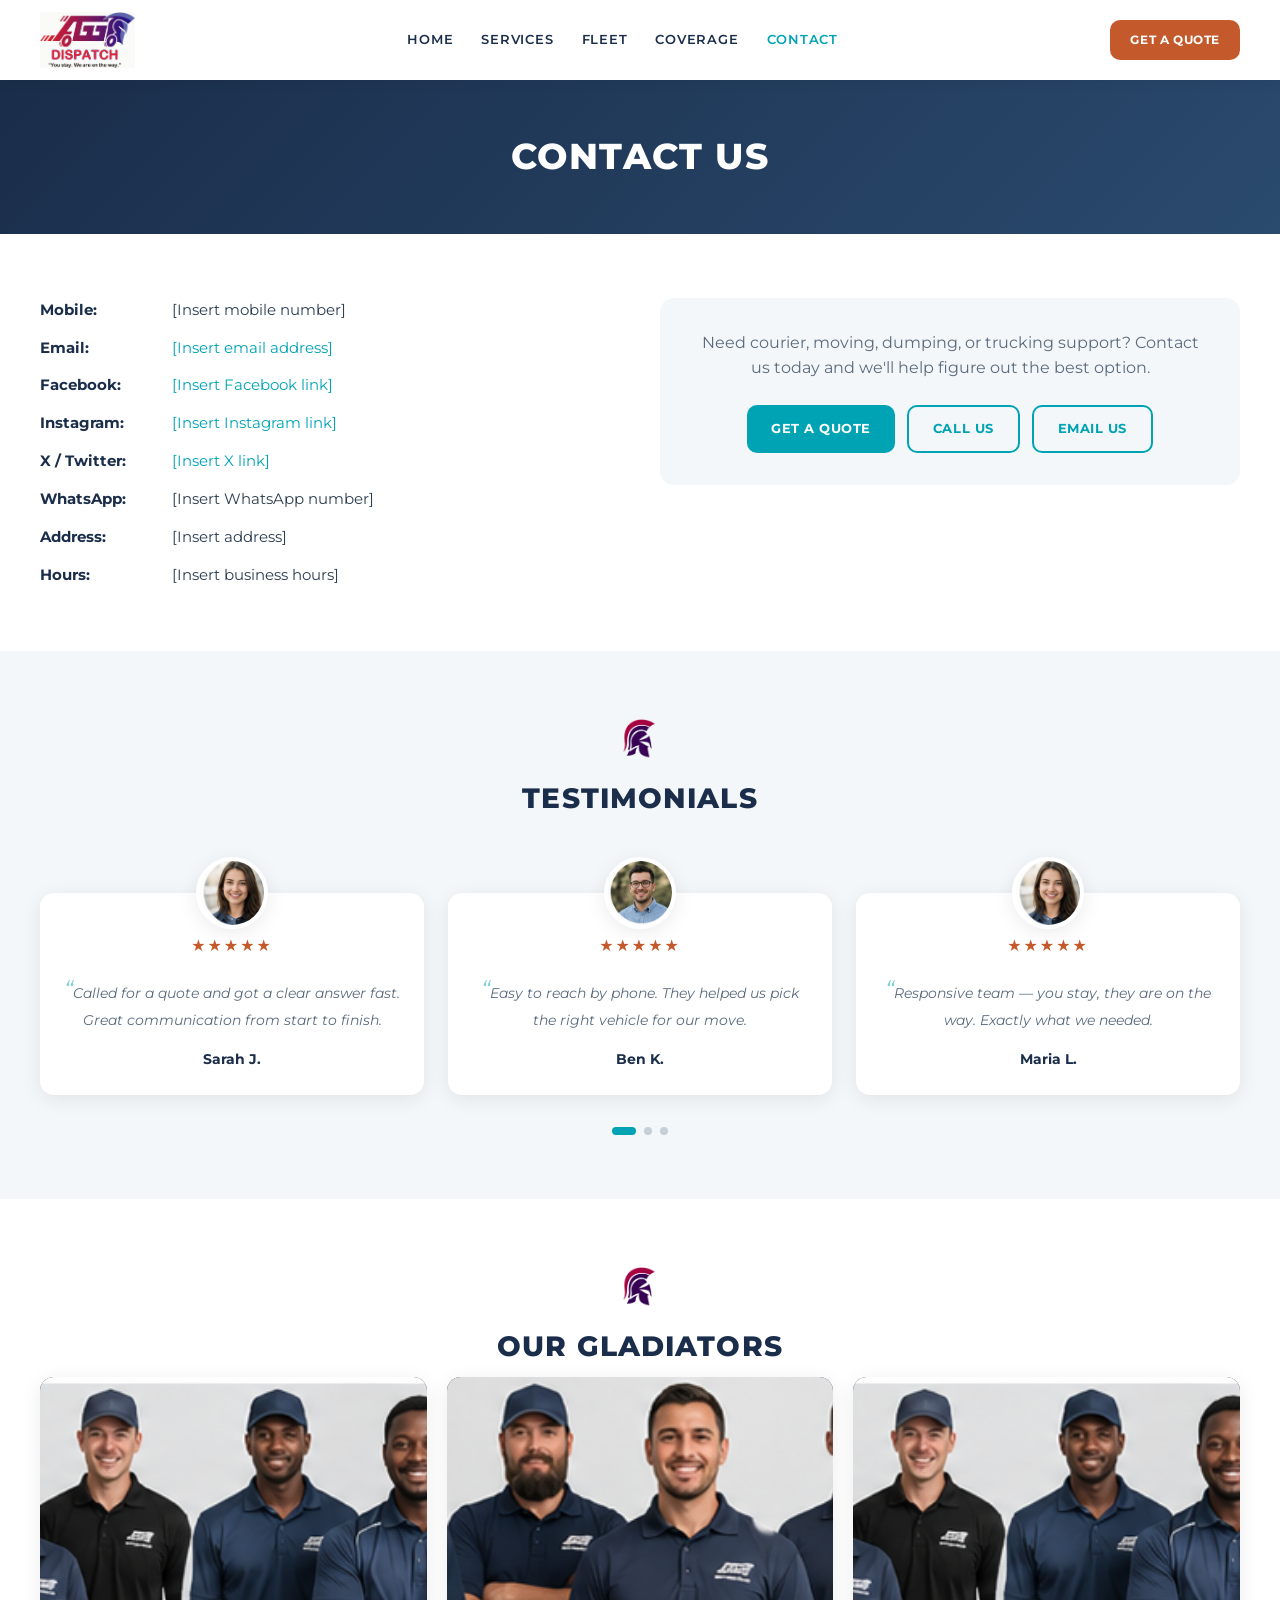
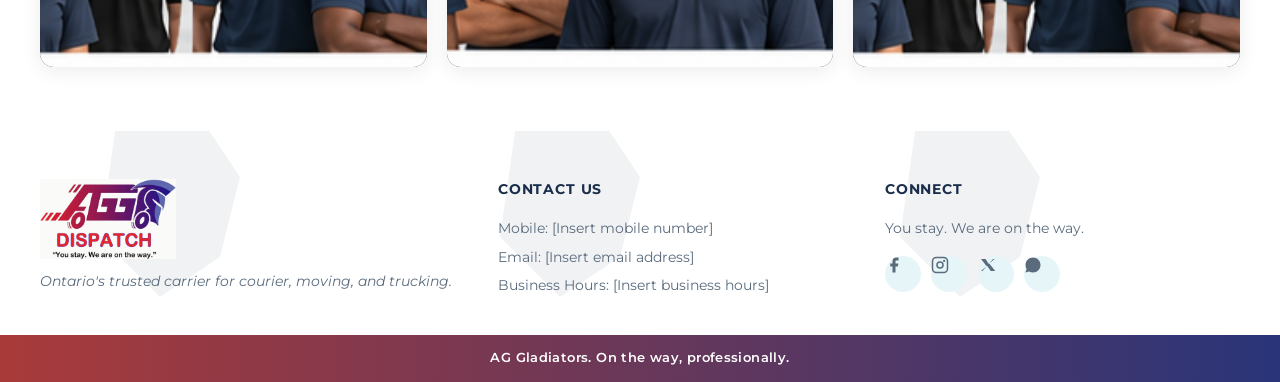
==== contact.html @ c057db50 "Initial commit" ====
<!DOCTYPE html>
<html lang="en">
<head>
  <meta charset="UTF-8">
  <meta name="viewport" content="width=device-width, initial-scale=1.0">
  <meta name="description" content="Contact AG Dispatch for courier, moving, dumping, and trucking support in Ontario.">
  <title>Contact | AG Dispatch</title>
  <link rel="preconnect" href="https://fonts.googleapis.com">
  <link rel="preconnect" href="https://fonts.gstatic.com" crossorigin>
  <link href="https://fonts.googleapis.com/css2?family=Montserrat:wght@500;600;700;800&display=swap" rel="stylesheet">
  <link rel="stylesheet" href="css/styles.css">
</head>
<body data-page="contact">
  <div id="site-header"></div>

  <main>
    <section class="page-hero">
      <div class="container">
        <h1>Contact Us</h1>
      </div>
    </section>

    <section class="section">
      <div class="container contact-grid">
        <div>
          <ul class="contact-list">
            <li><strong>Mobile:</strong> <span>[Insert mobile number]</span></li>
            <li><strong>Email:</strong> <a href="mailto:info@example.com">[Insert email address]</a></li>
            <li><strong>Facebook:</strong> <a href="#">[Insert Facebook link]</a></li>
            <li><strong>Instagram:</strong> <a href="#">[Insert Instagram link]</a></li>
            <li><strong>X / Twitter:</strong> <a href="#">[Insert X link]</a></li>
            <li><strong>WhatsApp:</strong> <span>[Insert WhatsApp number]</span></li>
            <li><strong>Address:</strong> <span>[Insert address]</span></li>
            <li><strong>Hours:</strong> <span>[Insert business hours]</span></li>
          </ul>
        </div>
        <div class="contact-cta">
          <p>Need courier, moving, dumping, or trucking support? Contact us today and we'll help figure out the best option.</p>
          <div class="btn-group">
            <a href="https://forms.gle/B1yMb7YqDBog1eb78" class="btn btn-teal" data-quote="true" target="_blank" rel="noopener">Get a Quote</a>
            <a href="tel:+10000000000" class="btn btn-outline">Call Us</a>
            <a href="mailto:info@example.com" class="btn btn-outline">Email Us</a>
          </div>
        </div>
      </div>
    </section>

    <section class="section section-alt" id="testimonials">
      <div class="container">
        <div class="section-icon" aria-hidden="true">
          <img src="assets/gladiator_head.png" alt="" class="gladiator-icon">
        </div>
        <h2 class="section-title">Testimonials</h2>
        <div class="testimonials-grid">
          <article class="testimonial-card">
            <img class="testimonial-avatar" src="assets/testimonial_1.png" alt="">
            <div class="testimonial-stars">★★★★★</div>
            <p class="testimonial-quote">Called for a quote and got a clear answer fast. Great communication from start to finish.</p>
            <p class="testimonial-name">Sarah J.</p>
          </article>
          <article class="testimonial-card">
            <img class="testimonial-avatar" src="assets/testimonial_2.png" alt="">
            <div class="testimonial-stars">★★★★★</div>
            <p class="testimonial-quote">Easy to reach by phone. They helped us pick the right vehicle for our move.</p>
            <p class="testimonial-name">Ben K.</p>
          </article>
          <article class="testimonial-card">
            <img class="testimonial-avatar" src="assets/testimonial_1.png" alt="">
            <div class="testimonial-stars">★★★★★</div>
            <p class="testimonial-quote">Responsive team — you stay, they are on the way. Exactly what we needed.</p>
            <p class="testimonial-name">Maria L.</p>
          </article>
        </div>
        <div class="carousel-dots" aria-hidden="true"><span class="active"></span><span></span><span></span></div>
      </div>
    </section>

    <section class="section">
      <div class="container">
        <div class="section-icon" aria-hidden="true">
          <img src="assets/gladiator_head.png" alt="" class="gladiator-icon">
        </div>
        <h2 class="section-title">Our Gladiators</h2>
        <div class="gladiators-grid">
          <div class="gladiator-card"><img src="assets/team_group_1.png" alt="AG Dispatch team"></div>
          <div class="gladiator-card"><img src="assets/team_group_2.png" alt="AG Dispatch team"></div>
          <div class="gladiator-card"><img src="assets/team_group_1.png" alt="AG Dispatch team on the job"></div>
        </div>
      </div>
    </section>
  </main>

  <div id="site-footer"></div>
  <script src="js/main.js"></script>
</body>
</html>
---- css/styles.css ----
/* AG Dispatch — design tokens from mockup */
:root {
  --navy: #1a2d4a;
  --navy-dark: #0f1c2e;
  --teal: #00a3b4;
  --teal-dark: #008a99;
  --teal-light: #e6f6f8;
  --orange: #c45a2c;
  --orange-dark: #a84a24;
  --maroon: #8b2e2e;
  --white: #ffffff;
  --bg-light: #f4f7f9;
  --bg-map: #e8eef3;
  --text: #2c3e50;
  --text-muted: #5a6b7d;
  --shadow: 0 4px 20px rgba(0, 0, 0, 0.08);
  --shadow-lg: 0 8px 32px rgba(0, 0, 0, 0.12);
  --radius: 14px;
  --radius-sm: 10px;
  --header-h: 80px;
  --font: "Montserrat", "Segoe UI", system-ui, sans-serif;
  --max: 1200px;
  --transition: 0.2s ease;
}

*,
*::before,
*::after {
  box-sizing: border-box;
}

html {
  scroll-behavior: smooth;
}

body {
  margin: 0;
  font-family: var(--font);
  color: var(--text);
  line-height: 1.6;
  background: var(--white);
}

img {
  max-width: 100%;
  height: auto;
  display: block;
}

a {
  color: inherit;
  text-decoration: none;
}

ul {
  list-style: none;
  margin: 0;
  padding: 0;
}

.container {
  width: min(100% - 2rem, var(--max));
  margin-inline: auto;
}

/* —— Header —— */
.site-header {
  position: sticky;
  top: 0;
  z-index: 1000;
  background: var(--white);
  box-shadow: 0 2px 12px rgba(0, 0, 0, 0.06);
}

.header-inner {
  display: flex;
  align-items: center;
  justify-content: space-between;
  gap: 1rem;
  min-height: var(--header-h);
  padding: 0.5rem 0;
}

.logo-link {
  display: flex;
  align-items: center;
  gap: 0.65rem;
  flex-shrink: 0;
}

.logo-img {
  height: 56px;
  width: auto;
  max-width: min(240px, 42vw);
  object-fit: contain;
  display: block;
  flex-shrink: 0;
}

.logo-link-footer .logo-img {
  height: 80px;
  max-width: 280px;
}

.main-nav {
  display: flex;
  align-items: center;
  gap: 1.75rem;
}

.main-nav a {
  font-size: 0.8rem;
  font-weight: 600;
  letter-spacing: 0.06em;
  text-transform: uppercase;
  color: var(--navy);
  transition: color var(--transition);
}

.main-nav a:hover,
.main-nav a.active {
  color: var(--teal);
}

.btn-quote {
  display: inline-flex;
  align-items: center;
  justify-content: center;
  padding: 0.65rem 1.25rem;
  font-size: 0.75rem;
  font-weight: 700;
  letter-spacing: 0.05em;
  text-transform: uppercase;
  color: var(--white);
  background: var(--orange);
  border: none;
  border-radius: var(--radius-sm);
  cursor: pointer;
  transition: background var(--transition), transform var(--transition);
  white-space: nowrap;
}

.btn-quote:hover {
  background: var(--orange-dark);
  transform: translateY(-1px);
}

.nav-toggle {
  display: none;
  flex-direction: column;
  gap: 5px;
  padding: 8px;
  background: none;
  border: none;
  cursor: pointer;
}

.nav-toggle span {
  display: block;
  width: 24px;
  height: 2px;
  background: var(--navy);
  transition: var(--transition);
}

/* —— Buttons —— */
.btn {
  display: inline-flex;
  align-items: center;
  justify-content: center;
  padding: 0.75rem 1.5rem;
  font-family: var(--font);
  font-size: 0.8rem;
  font-weight: 700;
  letter-spacing: 0.04em;
  text-transform: uppercase;
  border: none;
  border-radius: var(--radius-sm);
  cursor: pointer;
  transition: background var(--transition), transform var(--transition);
}

.btn-teal {
  color: var(--white);
  background: var(--teal);
}

.btn-teal:hover {
  background: var(--teal-dark);
  transform: translateY(-1px);
}

.btn-outline {
  color: var(--teal);
  background: transparent;
  border: 2px solid var(--teal);
}

.btn-outline:hover {
  background: var(--teal-light);
}

/* —— Hero —— */
.hero {
  position: relative;
  min-height: 420px;
  display: flex;
  align-items: center;
  background: var(--navy-dark) center / cover no-repeat;
  background-image:
    linear-gradient(rgba(15, 28, 46, 0.72), rgba(15, 28, 46, 0.55)),
    url("../assets/hero_truck.png");
}

.hero-content {
  position: relative;
  z-index: 1;
  padding: 4rem 0;
  max-width: 720px;
}

.hero h1 {
  margin: 0 0 1rem;
  font-size: clamp(1.75rem, 4vw, 2.5rem);
  font-weight: 800;
  line-height: 1.2;
  letter-spacing: 0.02em;
  text-transform: uppercase;
  color: var(--white);
}

.hero p {
  margin: 0 0 1.75rem;
  font-size: 1rem;
  color: rgba(255, 255, 255, 0.92);
  max-width: 540px;
}

.hero-actions {
  display: flex;
  flex-wrap: wrap;
  gap: 0.75rem;
}

/* —— Section common —— */
.section {
  padding: 4rem 0;
}

.section-alt {
  background: var(--bg-light);
}

.section-title {
  margin: 0 0 0.5rem;
  font-size: clamp(1.35rem, 3vw, 1.75rem);
  font-weight: 800;
  letter-spacing: 0.04em;
  text-transform: uppercase;
  color: var(--navy);
  text-align: center;
}

.section-title-left {
  text-align: left;
}

.section-subtitle {
  text-align: center;
  color: var(--text-muted);
  max-width: 600px;
  margin: 0 auto 2.5rem;
}

.section-icon {
  display: flex;
  justify-content: center;
  margin-bottom: 0.75rem;
}

.section-icon svg,
.section-icon .gladiator-icon {
  width: 48px;
  height: auto;
  object-fit: contain;
  display: block;
  padding: 4px;
  border-radius: 8px;
  /** background: #0d0d0d; **/
}

/* —— Service cards —— */
.cards-grid {
  display: grid;
  grid-template-columns: repeat(3, 1fr);
  gap: 1.5rem;
}

.cards-grid-2 {
  grid-template-columns: repeat(2, 1fr);
}

.service-card {
  position: relative;
  background: var(--white);
  border-radius: var(--radius);
  box-shadow: var(--shadow);
  overflow: hidden;
  transition: transform var(--transition), box-shadow var(--transition);
}

.service-card:hover {
  transform: translateY(-4px);
  box-shadow: var(--shadow-lg);
}

.card-badge {
  position: absolute;
  top: 14px;
  left: 14px;
  z-index: 2;
  width: 32px;
  height: 32px;
  display: flex;
  align-items: center;
  justify-content: center;
  font-size: 0.85rem;
  font-weight: 800;
  color: var(--white);
  background: var(--orange);
  border-radius: 6px;
}

.card-icon-circle {
  position: absolute;
  top: 12px;
  right: 12px;
  z-index: 2;
  width: 40px;
  height: 40px;
  display: flex;
  align-items: center;
  justify-content: center;
  background: var(--teal);
  border-radius: 50%;
  box-shadow: 0 2px 8px rgba(0, 163, 180, 0.35);
}

.card-icon-circle svg {
  width: 20px;
  height: 20px;
  fill: var(--white);
}

.card-image {
  height: 180px;
  overflow: hidden;
  background: var(--bg-map);
}

.card-image img {
  width: 100%;
  height: 100%;
  object-fit: cover;
}

.card-body {
  padding: 1.25rem 1.35rem 1.5rem;
}

.card-body h3 {
  margin: 0 0 0.5rem;
  font-size: 1rem;
  font-weight: 700;
  color: var(--navy);
}

.card-body p {
  margin: 0;
  font-size: 0.9rem;
  color: var(--text-muted);
  line-height: 1.55;
}

.card-body .btn {
  margin-top: 1rem;
  width: 100%;
}

/* Services page — tall card with LBC */
.service-card-featured .card-image {
  height: 200px;
  display: flex;
  align-items: center;
  justify-content: center;
  background: linear-gradient(135deg, #f8f9fa, #e8eef3);
}

.card-image-lbc {
  display: flex;
  align-items: center;
  justify-content: center;
  background: var(--white);
}

.lbc-logo-img {
  width: min(160px, 70%);
  height: auto;
  object-fit: contain;
  display: block;
}

/* —— Ontario network —— */
.network-split {
  display: grid;
  grid-template-columns: 1fr 1.1fr;
  gap: 3rem;
  align-items: center;
}

.network-copy h2 {
  margin: 0 0 1rem;
  font-size: clamp(1.25rem, 2.5vw, 1.6rem);
  font-weight: 800;
  letter-spacing: 0.04em;
  text-transform: uppercase;
  color: var(--navy);
}

.network-copy p {
  margin: 0;
  color: var(--text-muted);
  font-size: 0.95rem;
}

.map-visual {
  position: relative;
  background: var(--bg-map);
  border-radius: var(--radius);
  padding: 1.5rem;
  min-height: 320px;
}

.map-visual svg,
.map-visual img {
  width: 100%;
  height: auto;
  display: block;
}

.service-card-featured .card-image img {
  width: 100%;
  height: 100%;
  object-fit: cover;
}

/* —— Testimonials —— */
.testimonials-grid {
  display: grid;
  grid-template-columns: repeat(3, 1fr);
  gap: 2rem 1.5rem;
  padding-top: 2rem;
}

.testimonial-card {
  position: relative;
  background: var(--white);
  border-radius: var(--radius);
  box-shadow: var(--shadow);
  padding: 2.5rem 1.5rem 1.5rem;
  margin-top: 2rem;
  text-align: center;
}

.testimonial-avatar {
  position: absolute;
  top: -36px;
  left: 50%;
  transform: translateX(-50%);
  width: 72px;
  height: 72px;
  border-radius: 50%;
  border: 4px solid var(--white);
  box-shadow: var(--shadow);
  object-fit: cover;
  background: var(--bg-map);
}

.testimonial-stars {
  color: var(--orange);
  font-size: 1rem;
  letter-spacing: 2px;
  margin-bottom: 0.75rem;
}

.testimonial-quote {
  margin: 0 0 1rem;
  font-size: 0.9rem;
  font-style: italic;
  color: var(--text-muted);
  line-height: 1.6;
}

.testimonial-quote::before {
  content: "\201C";
  font-size: 1.5rem;
  color: var(--teal);
  opacity: 0.5;
}

.testimonial-name {
  margin: 0;
  font-weight: 700;
  font-size: 0.9rem;
  color: var(--navy);
}

.carousel-dots {
  display: flex;
  justify-content: center;
  gap: 8px;
  margin-top: 2rem;
}

.carousel-dots span {
  width: 8px;
  height: 8px;
  border-radius: 50%;
  background: #c5d0d8;
}

.carousel-dots span.active {
  background: var(--teal);
  width: 24px;
  border-radius: 4px;
}

/* —— Gladiators / team —— */
.gladiators-grid {
  display: grid;
  grid-template-columns: repeat(3, 1fr);
  gap: 1.25rem;
}

.gladiator-card {
  border-radius: var(--radius);
  overflow: hidden;
  box-shadow: var(--shadow);
  aspect-ratio: 4 / 3;
  background: var(--navy);
}

.gladiator-card img {
  width: 100%;
  height: 100%;
  object-fit: cover;
}

/* —— Page header (inner pages) —— */
.page-hero {
  background: linear-gradient(135deg, var(--navy) 0%, #2a4a6e 100%);
  padding: 3rem 0;
  text-align: center;
}

.page-hero h1 {
  margin: 0;
  font-size: clamp(1.75rem, 4vw, 2.25rem);
  font-weight: 800;
  letter-spacing: 0.04em;
  text-transform: uppercase;
  color: var(--white);
}

/* —— Fleet cards —— */
.fleet-card .card-image {
  height: 160px;
}

/* —— Coverage list —— */
.coverage-text {
  max-width: 720px;
  margin: 0 auto 2.5rem;
  text-align: center;
}

.coverage-text p {
  margin: 0 0 1rem;
  color: var(--text-muted);
}

.coverage-labels {
  display: flex;
  flex-wrap: wrap;
  justify-content: center;
  gap: 0.5rem;
  margin-top: 1.5rem;
}

.coverage-tag {
  padding: 0.35rem 0.85rem;
  font-size: 0.75rem;
  font-weight: 600;
  text-transform: uppercase;
  letter-spacing: 0.04em;
  color: var(--navy);
  background: var(--white);
  border-radius: 999px;
  box-shadow: var(--shadow);
}

/* —— Contact —— */
.contact-grid {
  display: grid;
  grid-template-columns: 1fr 1fr;
  gap: 2.5rem;
  align-items: start;
}

.contact-list {
  display: grid;
  gap: 0.85rem;
}

.contact-list li {
  display: flex;
  gap: 0.75rem;
  font-size: 0.95rem;
}

.contact-list strong {
  min-width: 120px;
  color: var(--navy);
}

.contact-list a {
  color: var(--teal);
}

.contact-list a:hover {
  text-decoration: underline;
}

.contact-cta {
  background: var(--bg-light);
  border-radius: var(--radius);
  padding: 2rem;
  text-align: center;
}

.contact-cta p {
  margin: 0 0 1.5rem;
  color: var(--text-muted);
}

.contact-cta .btn-group {
  display: flex;
  flex-wrap: wrap;
  gap: 0.75rem;
  justify-content: center;
}

/* —— Footer —— */
.site-footer {
  background: var(--white);
  position: relative;
  overflow: hidden;
}

.footer-map-bg {
  position: absolute;
  inset: 0;
  opacity: 0.06;
  background: url("data:image/svg+xml,%3Csvg xmlns='http://www.w3.org/2000/svg' viewBox='0 0 200 200'%3E%3Cpath fill='%231a2d4a' d='M40 20 L80 30 L100 60 L90 100 L60 120 L30 90 Z'/%3E%3C/svg%3E") center / 400px repeat;
  pointer-events: none;
}

.footer-main {
  position: relative;
  padding: 3rem 0 2rem;
}

.footer-grid {
  display: grid;
  grid-template-columns: 1.2fr 1fr 1fr;
  gap: 2rem;
}

.footer-brand .logo-link {
  margin-bottom: 0.5rem;
}


.footer-brand p {
  margin: 0.75rem 0 0;
  font-size: 0.85rem;
  color: var(--text-muted);
  font-style: italic;
}

.footer-col h4 {
  margin: 0 0 1rem;
  font-size: 0.85rem;
  font-weight: 700;
  letter-spacing: 0.06em;
  text-transform: uppercase;
  color: var(--navy);
}

.footer-col p,
.footer-col a {
  margin: 0 0 0.35rem;
  font-size: 0.9rem;
  color: var(--text-muted);
  display: block;
}

.footer-col a:hover {
  color: var(--teal);
}

.social-row {
  display: flex;
  gap: 0.65rem;
  margin-top: 1rem;
}

.social-icon {
  width: 36px;
  height: 36px;
  display: flex;
  align-items: center;
  justify-content: center;
  border-radius: 50%;
  background: var(--teal-light);
  color: var(--teal);
  transition: background var(--transition), color var(--transition);
}

.social-icon:hover {
  background: var(--teal);
  color: var(--white);
}

.social-icon svg {
  width: 18px;
  height: 18px;
  fill: currentColor;
}

.footer-bar {
  background: linear-gradient(to right, #a93a3a, #293579);
  padding: 0.85rem 1rem;
  text-align: center;
}

.footer-bar p {
  margin: 0;
  font-size: 0.8rem;
  font-weight: 600;
  letter-spacing: 0.03em;
  color: var(--white);
}

/* —— Responsive —— */
@media (max-width: 992px) {
  .cards-grid,
  .testimonials-grid,
  .gladiators-grid {
    grid-template-columns: repeat(2, 1fr);
  }

  .network-split {
    grid-template-columns: 1fr;
  }

  .footer-grid {
    grid-template-columns: 1fr 1fr;
  }
}

@media (max-width: 768px) {
  .nav-toggle {
    display: flex;
  }

  .main-nav {
    position: fixed;
    top: var(--header-h);
    left: 0;
    right: 0;
    flex-direction: column;
    align-items: stretch;
    gap: 0;
    padding: 1rem;
    background: var(--white);
    box-shadow: var(--shadow);
    transform: translateY(-120%);
    opacity: 0;
    visibility: hidden;
    transition: transform var(--transition), opacity var(--transition);
  }

  .main-nav.open {
    transform: translateY(0);
    opacity: 1;
    visibility: visible;
  }

  .main-nav a {
    padding: 0.85rem 1rem;
    border-bottom: 1px solid var(--bg-light);
  }

  .header-cta-desktop {
    display: none;
  }

  .main-nav .btn-quote-mobile {
    margin-top: 0.5rem;
    width: 100%;
  }

  .cards-grid,
  .cards-grid-2,
  .testimonials-grid,
  .gladiators-grid {
    grid-template-columns: 1fr;
  }

  .contact-grid {
    grid-template-columns: 1fr;
  }

  .footer-grid {
    grid-template-columns: 1fr;
    text-align: center;
  }

  .social-row {
    justify-content: center;
  }

  .hero {
    min-height: 360px;
  }
}

@media (min-width: 769px) {
  .btn-quote-mobile {
    display: none !important;
  }
}
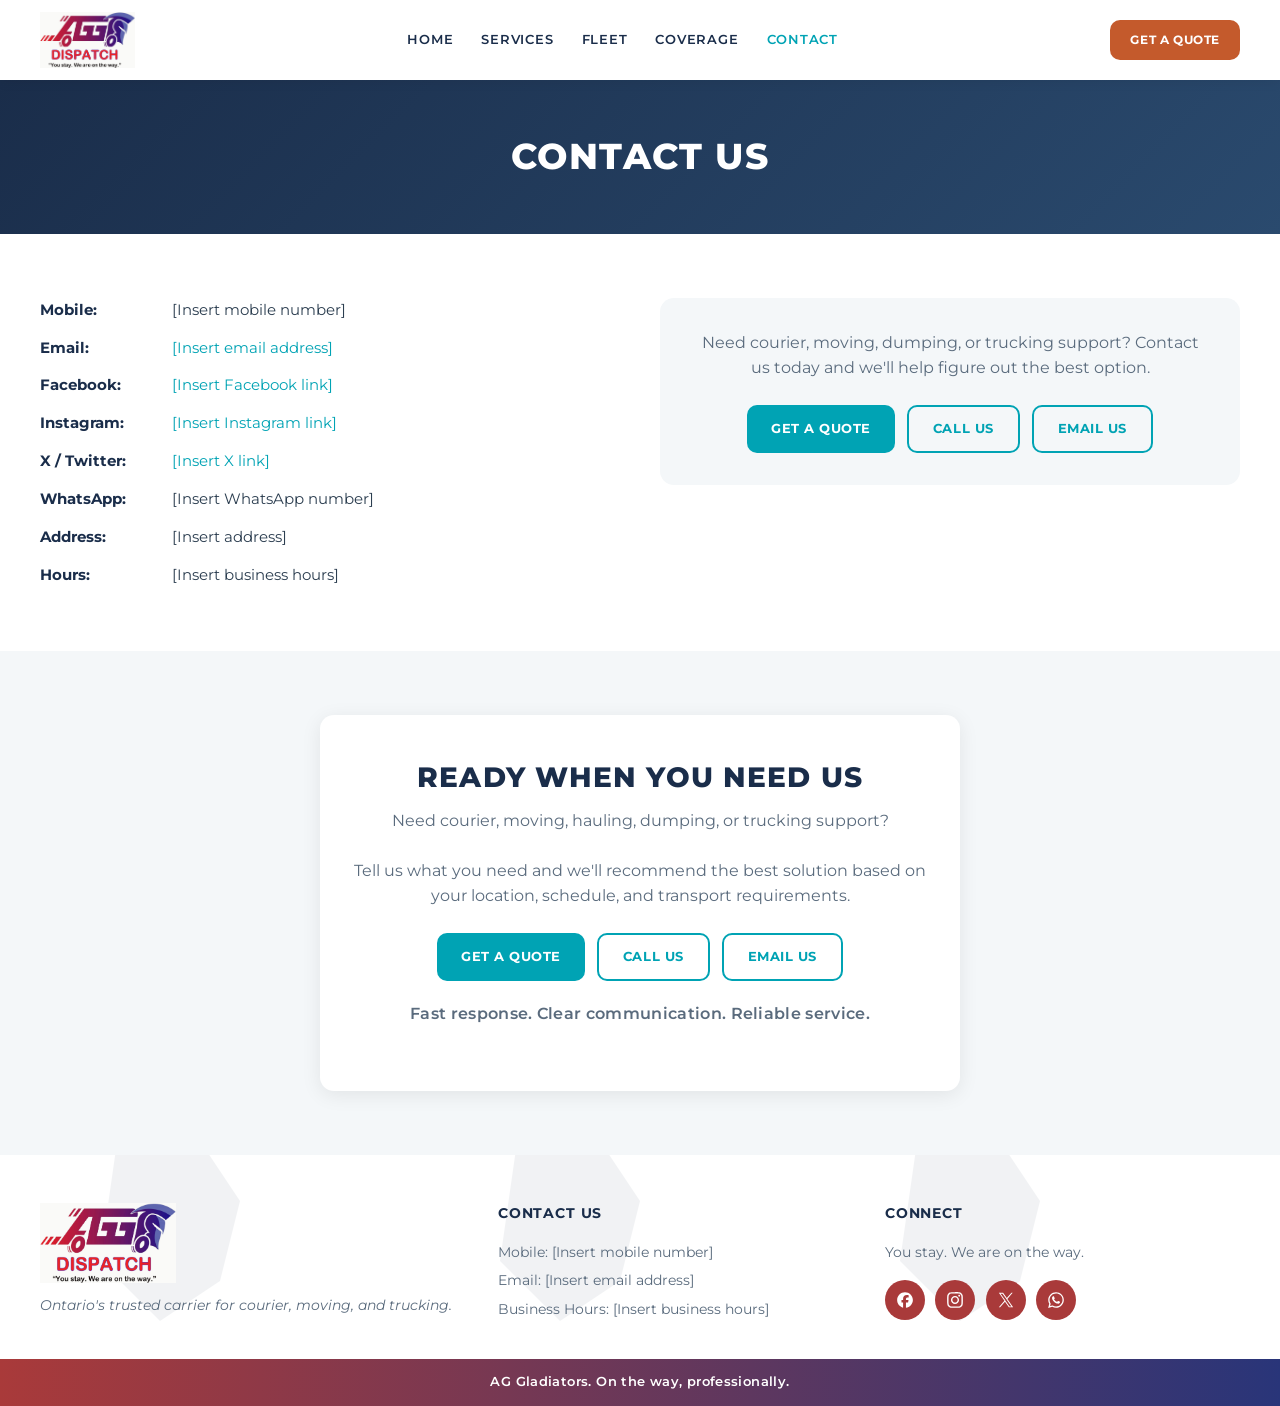
==== commit 5613d16a: "second commit" ====
--- a/contact.html
+++ b/contact.html
@@ -45,46 +45,18 @@
       </div>
     </section>
 
-    <section class="section section-alt" id="testimonials">
+    <section class="section section-alt">
       <div class="container">
-        <div class="section-icon" aria-hidden="true">
-          <img src="assets/gladiator_head.png" alt="" class="gladiator-icon">
-        </div>
-        <h2 class="section-title">Testimonials</h2>
-        <div class="testimonials-grid">
-          <article class="testimonial-card">
-            <img class="testimonial-avatar" src="assets/testimonial_1.png" alt="">
-            <div class="testimonial-stars">★★★★★</div>
-            <p class="testimonial-quote">Called for a quote and got a clear answer fast. Great communication from start to finish.</p>
-            <p class="testimonial-name">Sarah J.</p>
-          </article>
-          <article class="testimonial-card">
-            <img class="testimonial-avatar" src="assets/testimonial_2.png" alt="">
-            <div class="testimonial-stars">★★★★★</div>
-            <p class="testimonial-quote">Easy to reach by phone. They helped us pick the right vehicle for our move.</p>
-            <p class="testimonial-name">Ben K.</p>
-          </article>
-          <article class="testimonial-card">
-            <img class="testimonial-avatar" src="assets/testimonial_1.png" alt="">
-            <div class="testimonial-stars">★★★★★</div>
-            <p class="testimonial-quote">Responsive team — you stay, they are on the way. Exactly what we needed.</p>
-            <p class="testimonial-name">Maria L.</p>
-          </article>
-        </div>
-        <div class="carousel-dots" aria-hidden="true"><span class="active"></span><span></span><span></span></div>
-      </div>
-    </section>
-
-    <section class="section">
-      <div class="container">
-        <div class="section-icon" aria-hidden="true">
-          <img src="assets/gladiator_head.png" alt="" class="gladiator-icon">
-        </div>
-        <h2 class="section-title">Our Gladiators</h2>
-        <div class="gladiators-grid">
-          <div class="gladiator-card"><img src="assets/team_group_1.png" alt="AG Dispatch team"></div>
-          <div class="gladiator-card"><img src="assets/team_group_2.png" alt="AG Dispatch team"></div>
-          <div class="gladiator-card"><img src="assets/team_group_1.png" alt="AG Dispatch team on the job"></div>
+        <div class="cta-panel">
+          <h2 class="section-title">Ready When You Need Us</h2>
+          <p>Need courier, moving, hauling, dumping, or trucking support?</p>
+          <p>Tell us what you need and we'll recommend the best solution based on your location, schedule, and transport requirements.</p>
+          <div class="btn-group">
+            <a href="https://forms.gle/B1yMb7YqDBog1eb78" class="btn btn-teal" data-quote="true" target="_blank" rel="noopener">Get a Quote</a>
+            <a href="tel:+10000000000" class="btn btn-outline">Call Us</a>
+            <a href="mailto:info@example.com" class="btn btn-outline">Email Us</a>
+          </div>
+          <p class="trust-statement">Fast response. Clear communication. Reliable service.</p>
         </div>
       </div>
     </section>
--- a/css/styles.css
+++ b/css/styles.css
@@ -8,6 +8,7 @@
   --orange: #c45a2c;
   --orange-dark: #a84a24;
   --maroon: #8b2e2e;
+  --social-bg: #a93a3a;
   --white: #ffffff;
   --bg-light: #f4f7f9;
   --bg-map: #e8eef3;
@@ -21,6 +22,8 @@
   --font: "Montserrat", "Segoe UI", system-ui, sans-serif;
   --max: 1200px;
   --transition: 0.2s ease;
+  --columns: 3;
+  --flex-gap: 1.5rem;
 }
 
 *,
@@ -289,16 +292,40 @@
   /** background: #0d0d0d; **/
 }
 
+/* —— Responsive flex grid (replaces legacy CSS Grid layouts) —— */
+.flex-grid {
+  --columns: 3;
+  display: flex;
+  flex-wrap: wrap;
+  justify-content: center;
+  gap: var(--flex-gap);
+}
+
+.flex-grid--2 {
+  --columns: 2;
+}
+
+.flex-grid--4 {
+  --columns: 4;
+}
+
+.flex-grid--testimonials {
+  padding-top: 2rem;
+}
+
+.flex-grid > * {
+  flex: 0 1
+    calc(
+      (100% - ((var(--columns) - 1) * var(--flex-gap))) / var(--columns)
+    );
+  max-width: calc(
+    (100% - ((var(--columns) - 1) * var(--flex-gap))) / var(--columns)
+  );
+  min-width: 0;
+  box-sizing: border-box;
+}
+
 /* —— Service cards —— */
-.cards-grid {
-  display: grid;
-  grid-template-columns: repeat(3, 1fr);
-  gap: 1.5rem;
-}
-
-.cards-grid-2 {
-  grid-template-columns: repeat(2, 1fr);
-}
 
 .service-card {
   position: relative;
@@ -455,13 +482,6 @@
 }
 
 /* —— Testimonials —— */
-.testimonials-grid {
-  display: grid;
-  grid-template-columns: repeat(3, 1fr);
-  gap: 2rem 1.5rem;
-  padding-top: 2rem;
-}
-
 .testimonial-card {
   position: relative;
   background: var(--white);
@@ -536,12 +556,6 @@
 }
 
 /* —— Gladiators / team —— */
-.gladiators-grid {
-  display: grid;
-  grid-template-columns: repeat(3, 1fr);
-  gap: 1.25rem;
-}
-
 .gladiator-card {
   border-radius: var(--radius);
   overflow: hidden;
@@ -554,6 +568,149 @@
   width: 100%;
   height: 100%;
   object-fit: cover;
+}
+
+.gladiator-info-card {
+  background: var(--white);
+  border-radius: var(--radius);
+  box-shadow: var(--shadow);
+  overflow: hidden;
+  text-align: center;
+  transition: transform var(--transition), box-shadow var(--transition);
+}
+
+.gladiator-info-card:hover {
+  transform: translateY(-4px);
+  box-shadow: var(--shadow-lg);
+}
+
+.gladiator-card-image {
+  aspect-ratio: 4 / 3;
+  overflow: hidden;
+  background: var(--navy);
+}
+
+.gladiator-card-image img {
+  width: 100%;
+  height: 100%;
+  object-fit: cover;
+  display: block;
+}
+
+.gladiator-card-body {
+  padding: 1.25rem 1.35rem 1.5rem;
+}
+
+.gladiator-info-card h3 {
+  margin: 0 0 0.65rem;
+  font-size: 1rem;
+  font-weight: 700;
+  color: var(--navy);
+}
+
+.gladiator-info-card p {
+  margin: 0;
+  font-size: 0.9rem;
+  color: var(--text-muted);
+  line-height: 1.55;
+}
+
+/* —— Process, info & coverage cards —— */
+.process-card,
+.info-card,
+.coverage-area-card {
+  position: relative;
+  padding-top: 2.25rem;
+  background: var(--white);
+  border-radius: var(--radius);
+  box-shadow: var(--shadow);
+  padding: 1.5rem 1.35rem;
+  transition: transform var(--transition), box-shadow var(--transition);
+}
+
+.process-card:hover,
+.info-card:hover,
+.coverage-area-card:hover {
+  transform: translateY(-4px);
+  box-shadow: var(--shadow-lg);
+}
+
+.process-card h3,
+.info-card h3,
+.coverage-area-card h3 {
+  margin: 0 30px 0.5rem;
+  font-size: 1rem;
+  font-weight: 700;
+  color: var(--navy);
+}
+
+.process-card p,
+.info-card p,
+.coverage-area-card p {
+  margin: 0;
+  font-size: 0.9rem;
+  color: var(--text-muted);
+  line-height: 1.55;
+}
+
+.page-intro-block {
+  max-width: 760px;
+  margin: 0 auto;
+  text-align: center;
+}
+
+.page-intro-block p {
+  margin: 0;
+  font-size: 1rem;
+  color: var(--text-muted);
+  line-height: 1.65;
+}
+
+.page-intro-block p + p {
+  margin-top: 1rem;
+}
+
+.section-support {
+  margin-top: 1.5rem;
+  text-align: center;
+  font-size: 0.95rem;
+  color: var(--text-muted);
+  max-width: 720px;
+  margin-left: auto;
+  margin-right: auto;
+}
+
+.cta-panel {
+  max-width: 640px;
+  margin: 0 auto;
+  text-align: center;
+  background: var(--white);
+  border-radius: var(--radius);
+  box-shadow: var(--shadow);
+  padding: 2.5rem 2rem;
+}
+
+.cta-panel p {
+  margin: 0 0 1.5rem;
+  color: var(--text-muted);
+  font-size: 1rem;
+  line-height: 1.6;
+}
+
+.cta-panel .btn-group {
+  display: flex;
+  flex-wrap: wrap;
+  gap: 0.75rem;
+  justify-content: center;
+  margin-bottom: 1.25rem;
+}
+
+.trust-statement {
+  margin: 0;
+  font-size: 0.9rem;
+  font-weight: 600;
+  letter-spacing: 0.02em;
+  color: var(--navy);
 }
 
 /* —— Page header (inner pages) —— */
@@ -708,44 +865,64 @@
 }
 
 .footer-col p,
-.footer-col a {
+.footer-col a:not(.social-icon) {
   margin: 0 0 0.35rem;
   font-size: 0.9rem;
   color: var(--text-muted);
   display: block;
 }
 
-.footer-col a:hover {
+.footer-col a:not(.social-icon):hover {
   color: var(--teal);
 }
 
 .social-row {
   display: flex;
+  flex-wrap: wrap;
+  align-items: center;
+  justify-content: flex-start;
   gap: 0.65rem;
   margin-top: 1rem;
 }
 
-.social-icon {
-  width: 36px;
-  height: 36px;
-  display: flex;
-  align-items: center;
-  justify-content: center;
+.footer-col .social-icon {
+  position: relative;
+  display: inline-block;
+  width: 40px;
+  height: 40px;
+  flex-shrink: 0;
+  margin: 0;
+  padding: 0;
+  line-height: 0;
   border-radius: 50%;
-  background: var(--teal-light);
-  color: var(--teal);
-  transition: background var(--transition), color var(--transition);
-}
-
-.social-icon:hover {
-  background: var(--teal);
+  background: var(--social-bg);
   color: var(--white);
-}
-
-.social-icon svg {
+  text-decoration: none;
+  transition: background var(--transition), box-shadow var(--transition);
+}
+
+.footer-col .social-icon:hover {
+  background: #8f3232;
+  color: var(--white);
+  box-shadow: 0 4px 12px rgba(169, 58, 58, 0.35);
+}
+
+.footer-col .social-icon svg {
+  position: absolute;
+  top: 50%;
+  left: 50%;
   width: 18px;
   height: 18px;
-  fill: currentColor;
+  margin: 0;
+  padding: 0;
+  display: block;
+  transform: translate(-50%, -50%);
+  pointer-events: none;
+  color: var(--white);
+}
+
+.footer-col .social-icon svg path {
+  fill: var(--white);
 }
 
 .footer-bar {
@@ -763,13 +940,21 @@
 }
 
 /* —— Responsive —— */
+@media (max-width: 900px) {
+  .flex-grid,
+  .flex-grid--4 {
+    --columns: 2;
+  }
+}
+
+@media (max-width: 600px) {
+  .flex-grid,
+  .flex-grid--4 {
+    --columns: 1;
+  }
+}
+
 @media (max-width: 992px) {
-  .cards-grid,
-  .testimonials-grid,
-  .gladiators-grid {
-    grid-template-columns: repeat(2, 1fr);
-  }
-
   .network-split {
     grid-template-columns: 1fr;
   }
@@ -821,13 +1006,6 @@
     width: 100%;
   }
 
-  .cards-grid,
-  .cards-grid-2,
-  .testimonials-grid,
-  .gladiators-grid {
-    grid-template-columns: 1fr;
-  }
-
   .contact-grid {
     grid-template-columns: 1fr;
   }
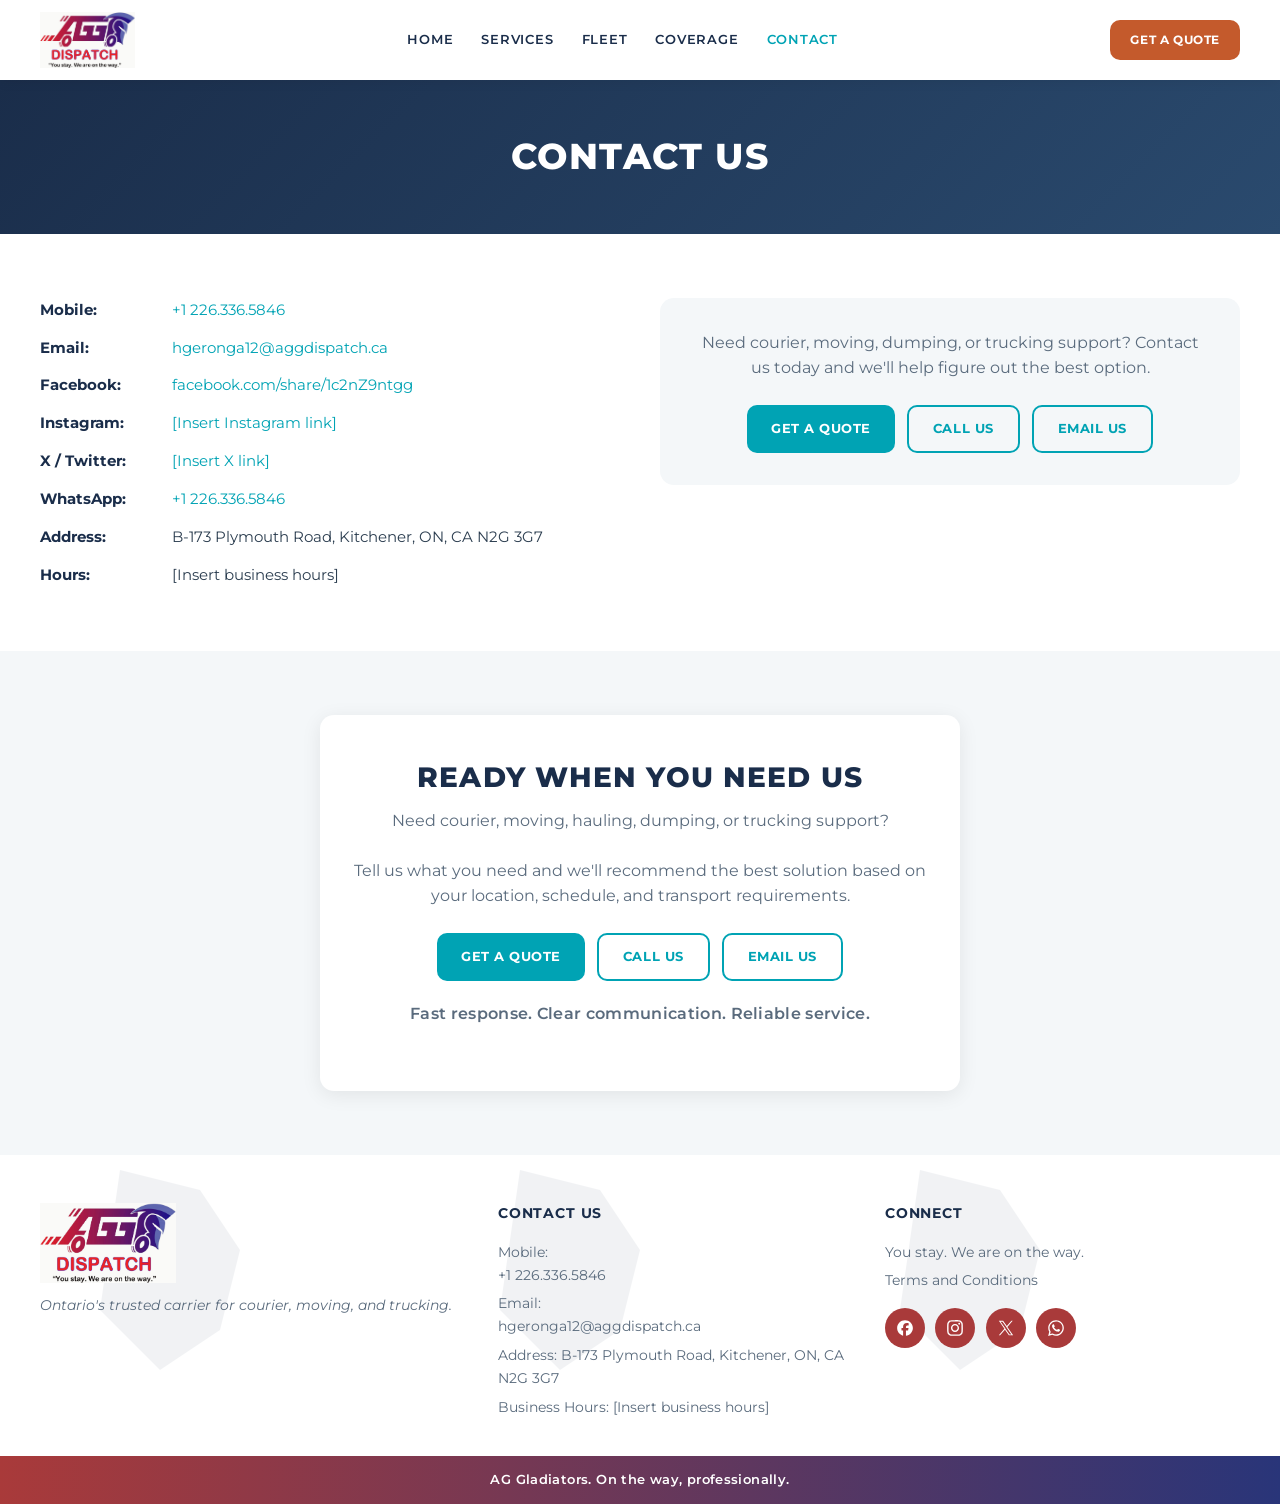
==== commit 1bc4fcaa: "contacts update" ====
--- a/contact.html
+++ b/contact.html
@@ -24,13 +24,13 @@
       <div class="container contact-grid">
         <div>
           <ul class="contact-list">
-            <li><strong>Mobile:</strong> <span>[Insert mobile number]</span></li>
-            <li><strong>Email:</strong> <a href="mailto:info@example.com">[Insert email address]</a></li>
-            <li><strong>Facebook:</strong> <a href="#">[Insert Facebook link]</a></li>
+            <li><strong>Mobile:</strong> <a href="tel:+12263365846">+1 226.336.5846</a></li>
+            <li><strong>Email:</strong> <a href="mailto:hgeronga12@aggdispatch.ca">hgeronga12@aggdispatch.ca</a></li>
+            <li><strong>Facebook:</strong> <a href="https://www.facebook.com/share/1c2nZ9ntgg" target="_blank" rel="noopener">facebook.com/share/1c2nZ9ntgg</a></li>
             <li><strong>Instagram:</strong> <a href="#">[Insert Instagram link]</a></li>
             <li><strong>X / Twitter:</strong> <a href="#">[Insert X link]</a></li>
-            <li><strong>WhatsApp:</strong> <span>[Insert WhatsApp number]</span></li>
-            <li><strong>Address:</strong> <span>[Insert address]</span></li>
+            <li><strong>WhatsApp:</strong> <a href="https://wa.me/12263365846" target="_blank" rel="noopener">+1 226.336.5846</a></li>
+            <li><strong>Address:</strong> <span>B-173 Plymouth Road, Kitchener, ON, CA N2G 3G7</span></li>
             <li><strong>Hours:</strong> <span>[Insert business hours]</span></li>
           </ul>
         </div>
@@ -38,8 +38,8 @@
           <p>Need courier, moving, dumping, or trucking support? Contact us today and we'll help figure out the best option.</p>
           <div class="btn-group">
             <a href="https://forms.gle/B1yMb7YqDBog1eb78" class="btn btn-teal" data-quote="true" target="_blank" rel="noopener">Get a Quote</a>
-            <a href="tel:+10000000000" class="btn btn-outline">Call Us</a>
-            <a href="mailto:info@example.com" class="btn btn-outline">Email Us</a>
+            <a href="tel:+12263365846" class="btn btn-outline">Call Us</a>
+            <a href="mailto:hgeronga12@aggdispatch.ca" class="btn btn-outline">Email Us</a>
           </div>
         </div>
       </div>
@@ -53,8 +53,8 @@
           <p>Tell us what you need and we'll recommend the best solution based on your location, schedule, and transport requirements.</p>
           <div class="btn-group">
             <a href="https://forms.gle/B1yMb7YqDBog1eb78" class="btn btn-teal" data-quote="true" target="_blank" rel="noopener">Get a Quote</a>
-            <a href="tel:+10000000000" class="btn btn-outline">Call Us</a>
-            <a href="mailto:info@example.com" class="btn btn-outline">Email Us</a>
+            <a href="tel:+12263365846" class="btn btn-outline">Call Us</a>
+            <a href="mailto:hgeronga12@aggdispatch.ca" class="btn btn-outline">Email Us</a>
           </div>
           <p class="trust-statement">Fast response. Clear communication. Reliable service.</p>
         </div>
--- a/css/styles.css
+++ b/css/styles.css
@@ -433,7 +433,7 @@
 .lbc-logo-img {
   width: min(160px, 70%);
   height: auto;
-  object-fit: contain;
+  object-fit: contain !important;
   display: block;
 }
 
@@ -764,6 +764,94 @@
   background: var(--white);
   border-radius: 999px;
   box-shadow: var(--shadow);
+}
+
+/* —— Terms —— */
+.terms-content {
+  max-width: 800px;
+  margin: 0 auto;
+}
+
+.terms-intro {
+  margin: 0 0 2rem;
+  color: var(--text-muted);
+  font-size: 0.95rem;
+  line-height: 1.65;
+}
+
+.terms-list {
+  margin: 0;
+  padding: 0;
+  list-style: none;
+  counter-reset: terms;
+}
+
+.terms-list > li {
+  position: relative;
+  counter-increment: terms;
+  margin-bottom: 1.75rem;
+  padding: 1.35rem 1.35rem 1.35rem 4rem;
+  background: var(--white);
+  border-radius: var(--radius);
+  box-shadow: var(--shadow);
+}
+
+.terms-list > li::before {
+  content: counter(terms);
+  position: absolute;
+  top: 1.35rem;
+  left: 1.15rem;
+  width: 32px;
+  height: 32px;
+  display: flex;
+  align-items: center;
+  justify-content: center;
+  font-size: 0.85rem;
+  font-weight: 800;
+  color: var(--white);
+  background: var(--orange);
+  border-radius: 6px;
+}
+
+.terms-list h3 {
+  margin: 0 0 0.5rem;
+  font-size: 1rem;
+  font-weight: 700;
+  color: var(--navy);
+}
+
+.terms-list p {
+  margin: 0;
+  font-size: 0.9rem;
+  color: var(--text-muted);
+  line-height: 1.6;
+}
+
+.terms-list p + p {
+  margin-top: 0.75rem;
+}
+
+.terms-cta {
+  margin-top: 2rem;
+  padding: 1.5rem;
+  text-align: center;
+  background: var(--bg-light);
+  border-radius: var(--radius);
+}
+
+.terms-cta p {
+  margin: 0;
+  font-size: 0.95rem;
+  color: var(--text-muted);
+}
+
+.terms-cta a {
+  color: var(--teal);
+  font-weight: 600;
+}
+
+.terms-cta a:hover {
+  text-decoration: underline;
 }
 
 /* —— Contact —— */
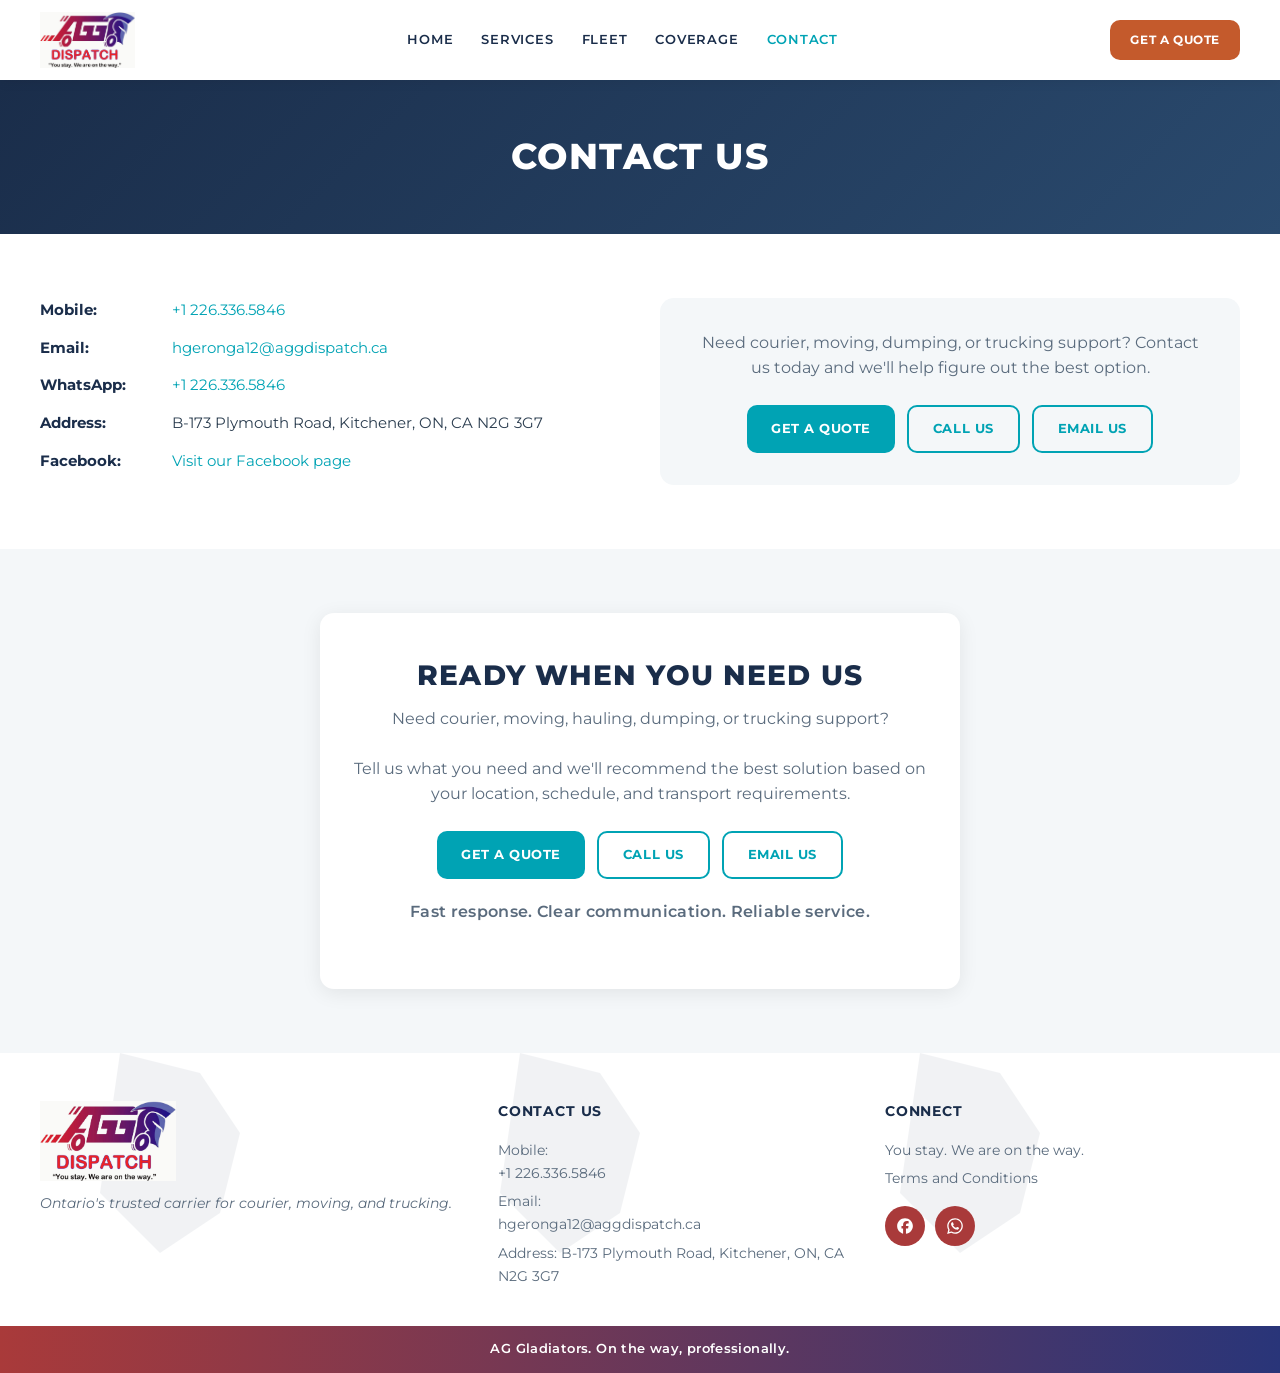
==== commit e18a3caa: "contacts update" ====
--- a/contact.html
+++ b/contact.html
@@ -26,12 +26,9 @@
           <ul class="contact-list">
             <li><strong>Mobile:</strong> <a href="tel:+12263365846">+1 226.336.5846</a></li>
             <li><strong>Email:</strong> <a href="mailto:hgeronga12@aggdispatch.ca">hgeronga12@aggdispatch.ca</a></li>
-            <li><strong>Facebook:</strong> <a href="https://www.facebook.com/share/1c2nZ9ntgg" target="_blank" rel="noopener">facebook.com/share/1c2nZ9ntgg</a></li>
-            <li><strong>Instagram:</strong> <a href="#">[Insert Instagram link]</a></li>
-            <li><strong>X / Twitter:</strong> <a href="#">[Insert X link]</a></li>
             <li><strong>WhatsApp:</strong> <a href="https://wa.me/12263365846" target="_blank" rel="noopener">+1 226.336.5846</a></li>
             <li><strong>Address:</strong> <span>B-173 Plymouth Road, Kitchener, ON, CA N2G 3G7</span></li>
-            <li><strong>Hours:</strong> <span>[Insert business hours]</span></li>
+            <li><strong>Facebook:</strong> <a href="https://www.facebook.com/share/1c2nZ9ntgg" target="_blank" rel="noopener">Visit our Facebook page</a></li>
           </ul>
         </div>
         <div class="contact-cta">
